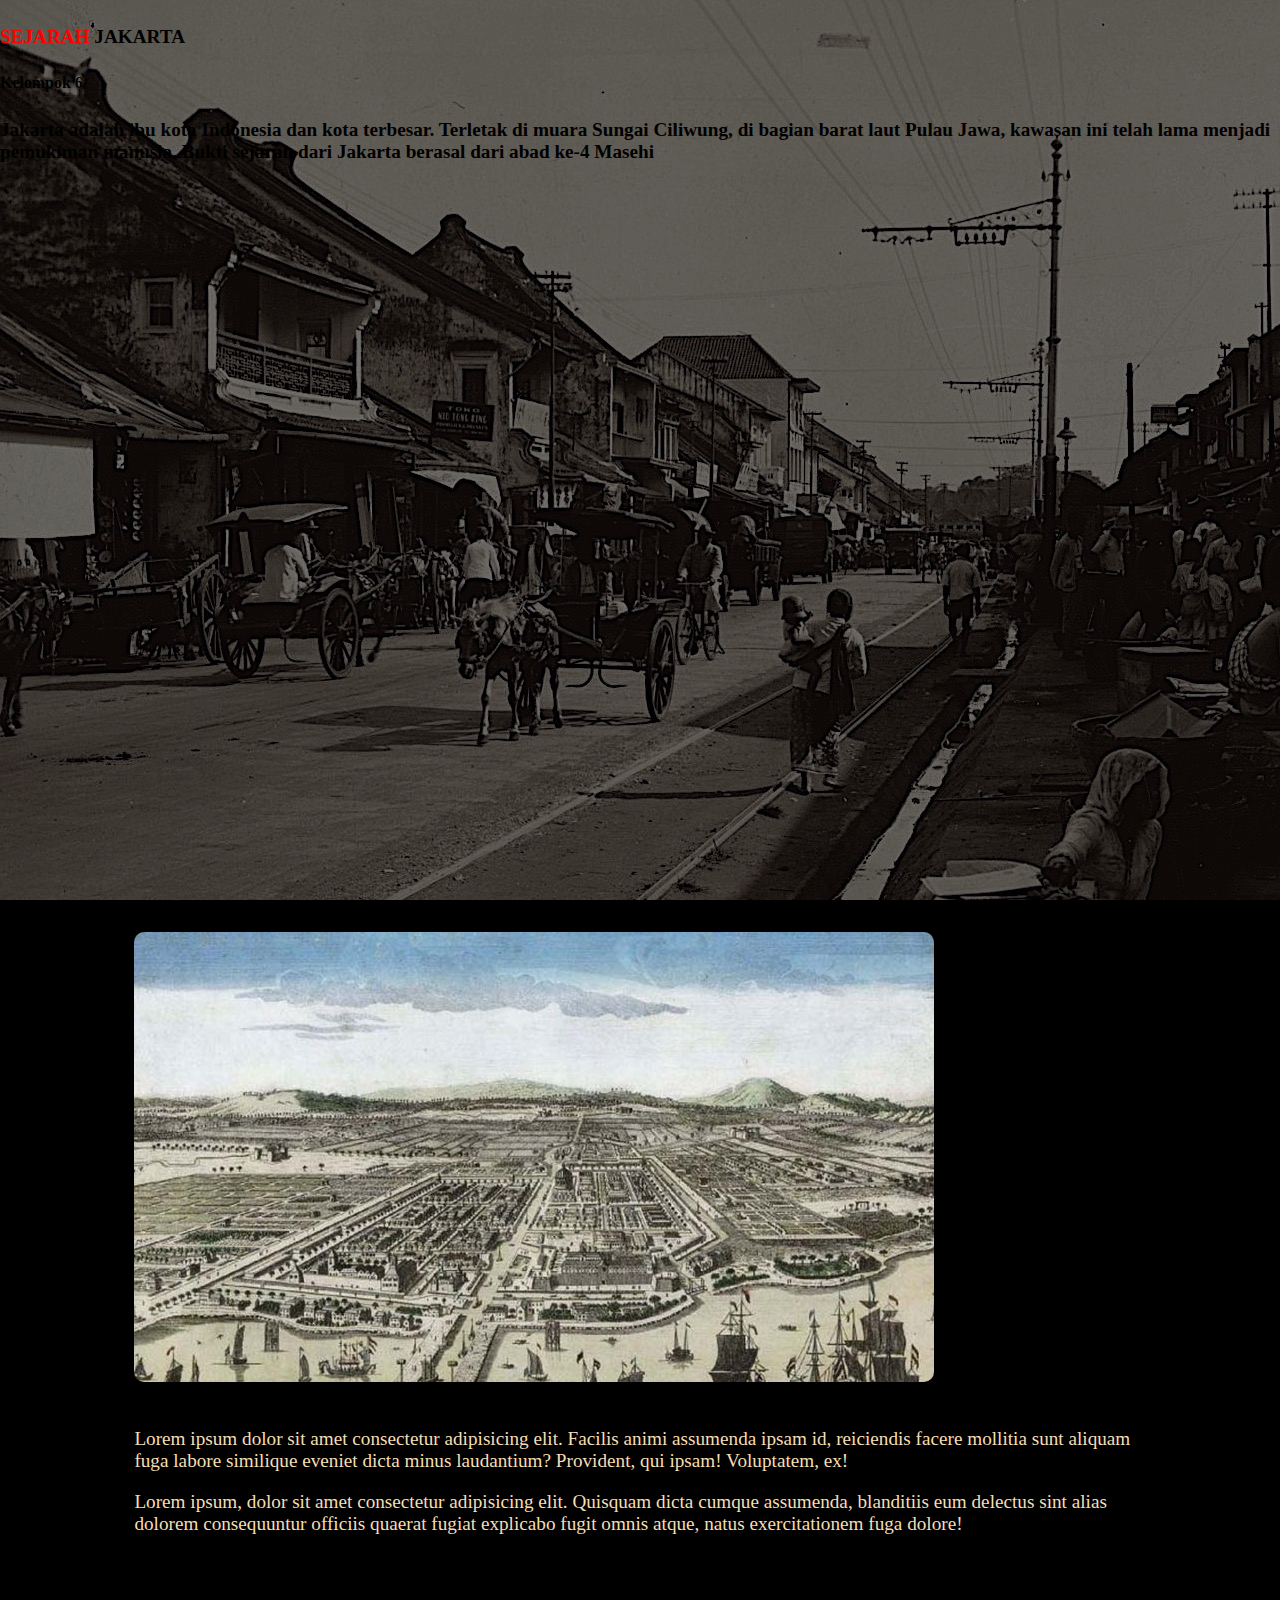
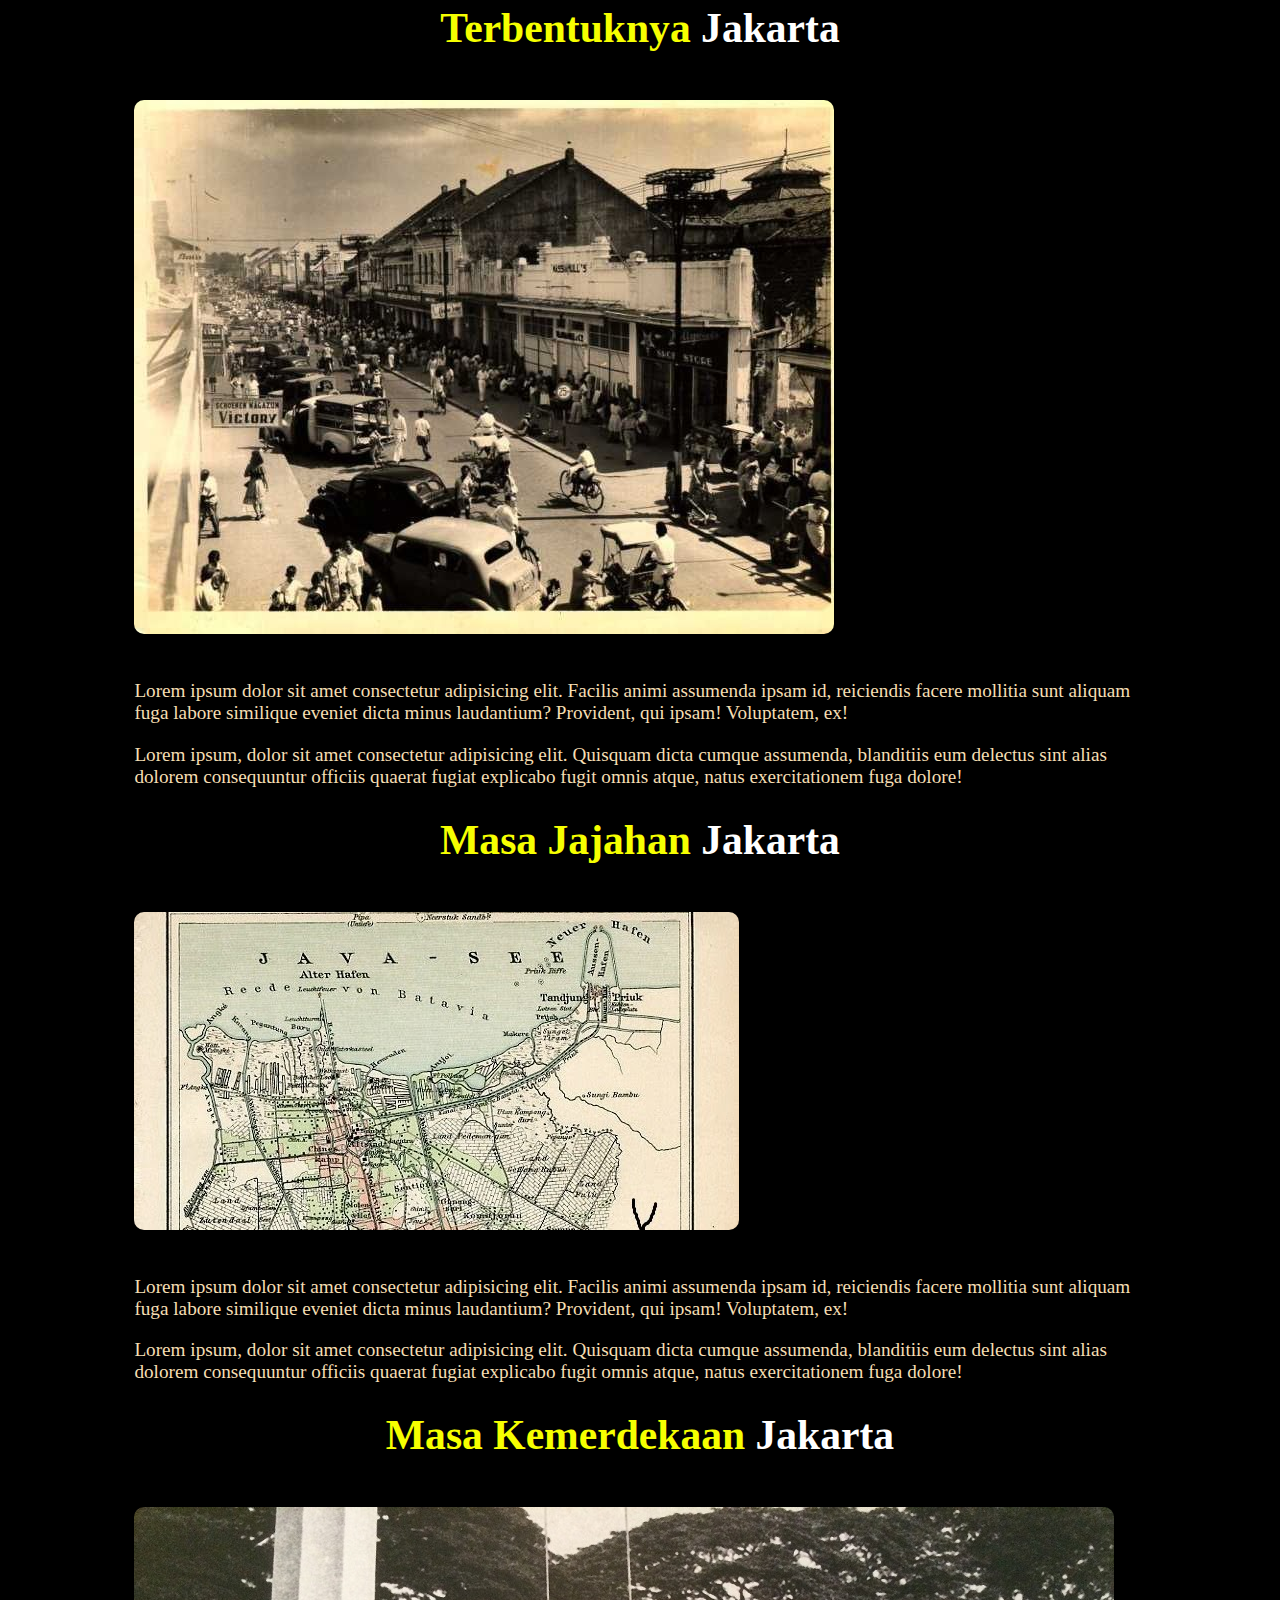
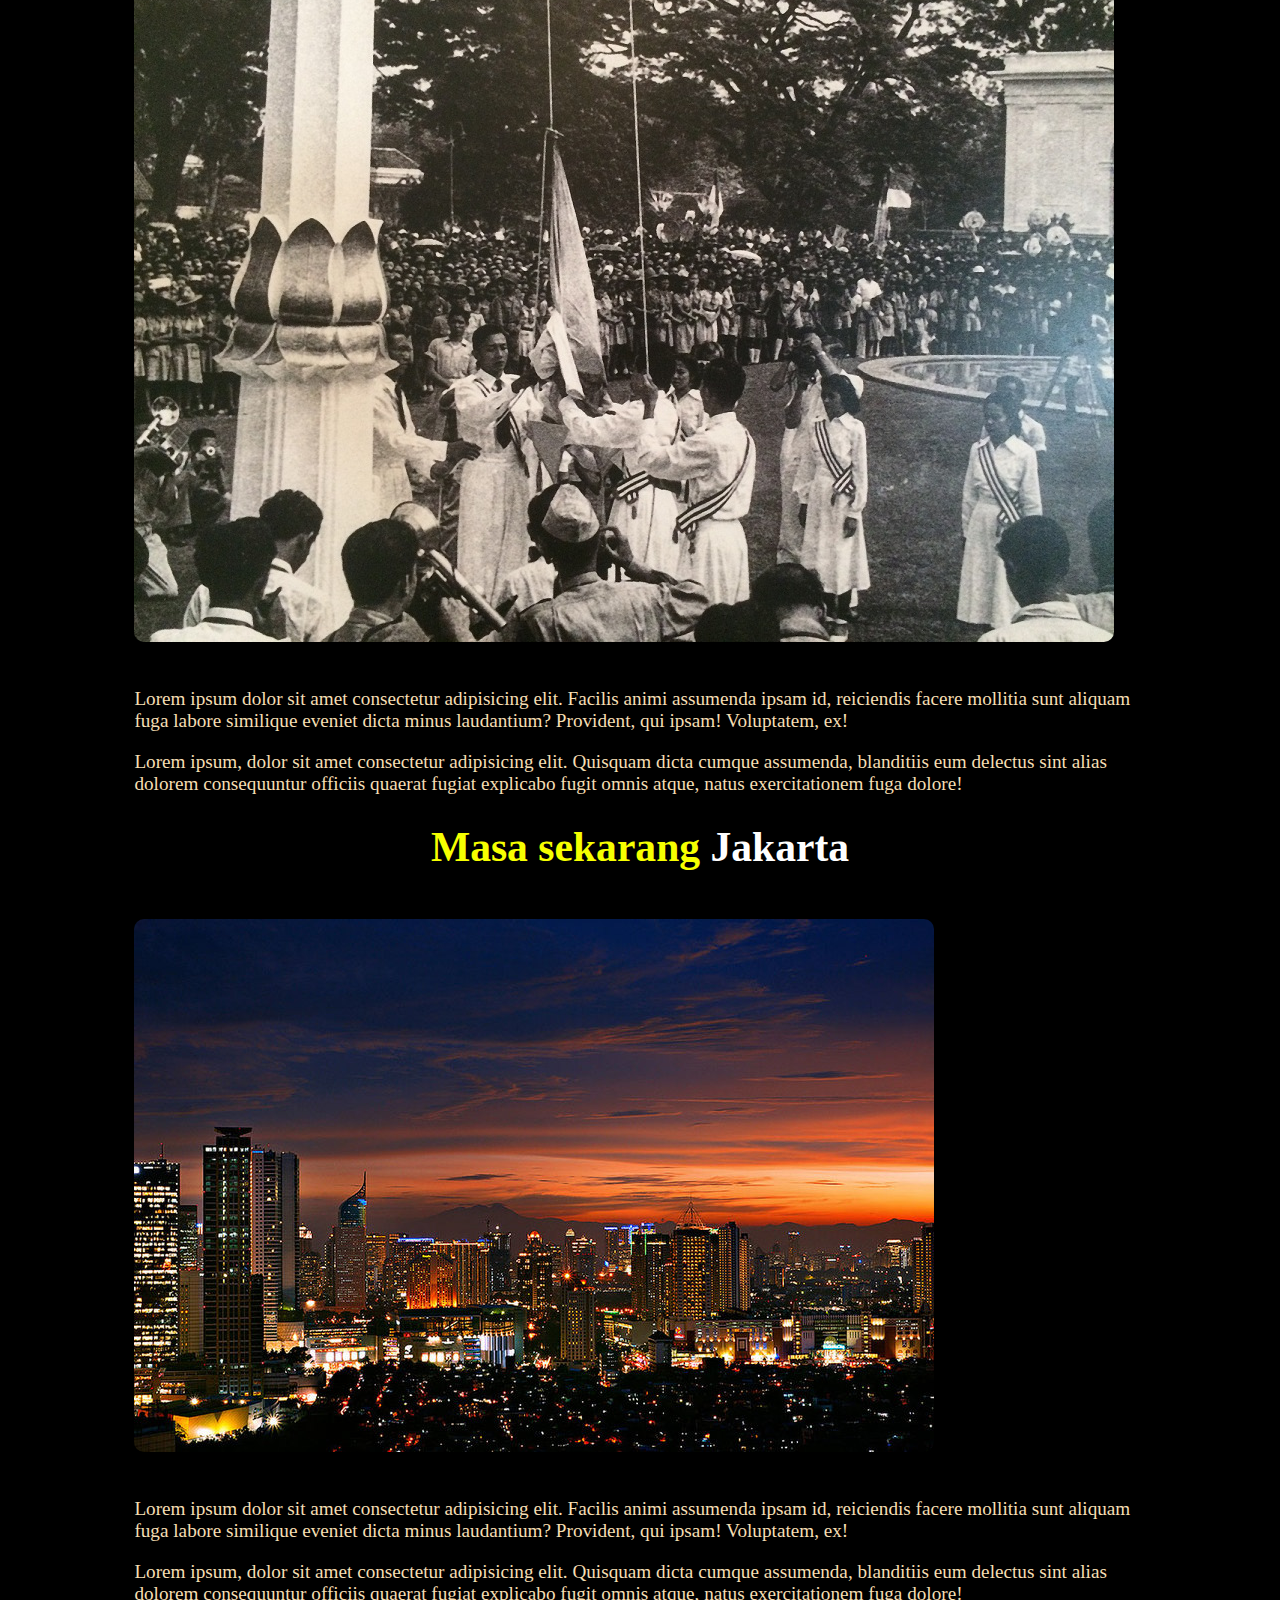
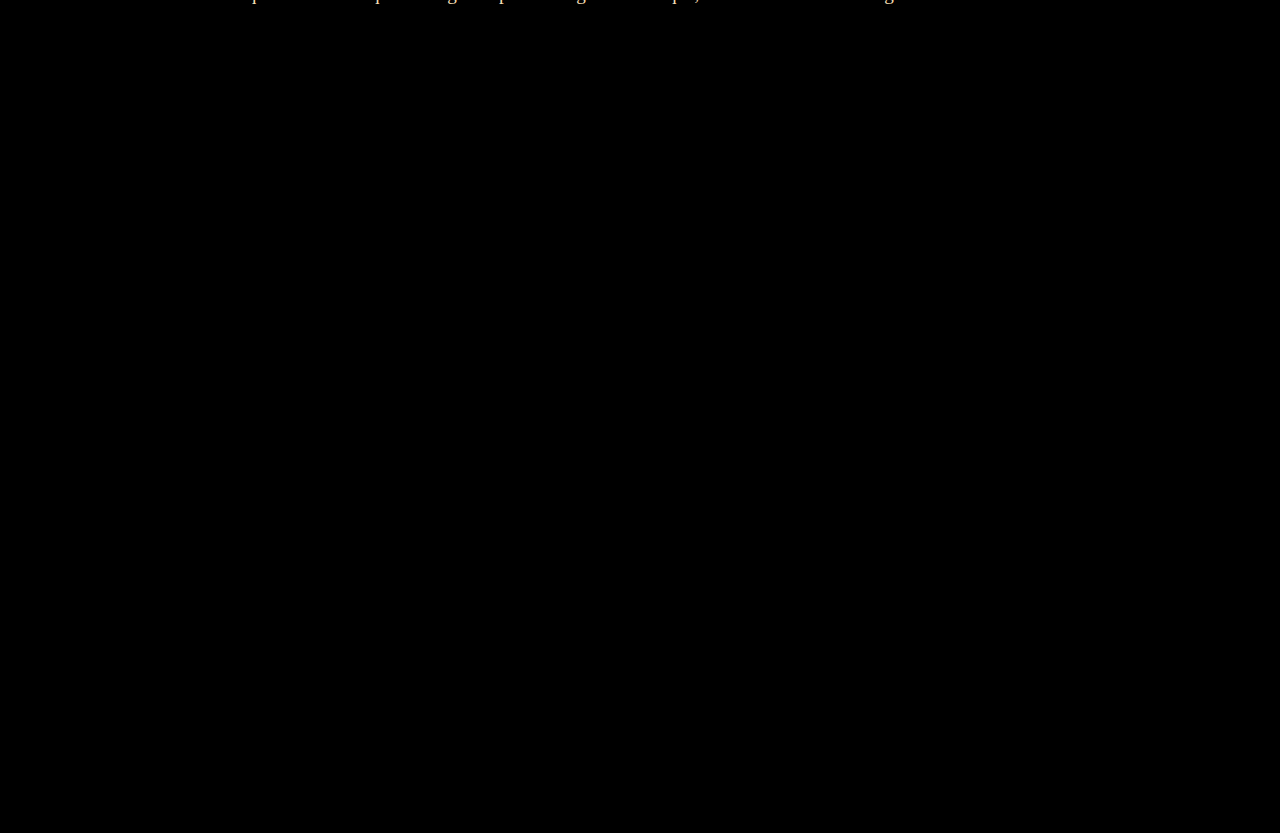
==== HalamanUtama.html @ 5598c6b9 "first commit" ====
<!DOCTYPE html>
<html lang="en">
    
    <head>

      <script src="https://unpkg.com/aos@next/dist/aos.js"></script>
      <script>
        AOS.init();
      </script>


        <meta charset="utf-8">
        <meta name="viewport" content="width=device-width, initial-scale=1, maximum-scale=1, user-scalable=no">
        <link href="https://cdn.jsdelivr.net/npm/bootstrap@5.3.1/dist/css/bootstrap.min.css" rel="stylesheet" integrity="sha384-4bw+/aepP/YC94hEpVNVgiZdgIC5+VKNBQNGCHeKRQN+PtmoHDEXuppvnDJzQIu9" crossorigin="anonymous">

        <title> MULOK </title>

       <link rel="stylesheet" href="style.css">
       <script src="https://cdn.jsdelivr.net/npm/bootstrap@5.3.1/dist/js/bootstrap.bundle.min.js" integrity="sha384-HwwvtgBNo3bZJJLYd8oVXjrBZt8cqVSpeBNS5n7C8IVInixGAoxmnlMuBnhbgrkm" crossorigin="anonymous"></script>
        

    </head>

    <body>

      <!-- TOP -->

      <section id="hero" class="hero w-100 h-100 p-3 mx-auto text-center d-flex 
        justify-content-center align-items-center text-white shadow-lg">
          <main>
            <h4><b> <span>SEJARAH</span> JAKARTA</b> </h4>
            <H5><b>Kelompok 6</b></H5>
            <p><b>Jakarta adalah ibu kota Indonesia dan kota terbesar. Terletak di muara Sungai Ciliwung, di bagian barat laut Pulau Jawa, kawasan ini telah lama menjadi pemukiman manusia. Bukti sejarah dari Jakarta berasal dari abad ke-4 Masehi</b></p>
          </main>
        </section>

        <!-- TOP -->


        <!--sejarah -->


      <section id="sejarah" class="sejarah w-100  ">
        <h1><span>Awal </span>Jakarta</h1>
       <div class="row"></div>
        <div class="sejarah-gambar">
          <img src="00077-00_masa-penjajahan-belanda_batavia_800x450_ccpdm-min.jpeg" class="rounded mx-auto d-block" alt="...">
        </div>
        <br>
        <div style="color: wheat;" class="content" > 
          <p >Lorem ipsum dolor sit amet consectetur adipisicing elit. Facilis animi assumenda ipsam id, reiciendis facere mollitia sunt aliquam fuga labore similique eveniet dicta minus laudantium? Provident, qui ipsam! Voluptatem, ex!</p>
          <p>Lorem ipsum, dolor sit amet consectetur adipisicing elit. Quisquam dicta cumque assumenda, blanditiis eum delectus sint alias dolorem consequuntur officiis quaerat fugiat explicabo fugit omnis atque, natus exercitationem fuga dolore!</p>
        </div>  
        <br>
        <h1><span>Terbentuknya </span>Jakarta</h1>
        <div class="row"></div>
        <div class="sejarah-gambar">
          <img src="jakarta dulu.jpeg" class="rounded mx-auto d-block" alt="...">
        </div>
        <br>
        <div style="color: wheat;" class="content" > 
          <p >Lorem ipsum dolor sit amet consectetur adipisicing elit. Facilis animi assumenda ipsam id, reiciendis facere mollitia sunt aliquam fuga labore similique eveniet dicta minus laudantium? Provident, qui ipsam! Voluptatem, ex!</p>
          <p>Lorem ipsum, dolor sit amet consectetur adipisicing elit. Quisquam dicta cumque assumenda, blanditiis eum delectus sint alias dolorem consequuntur officiis quaerat fugiat explicabo fugit omnis atque, natus exercitationem fuga dolore!</p>
        </div>  
        <h1><span>Masa Jajahan</span> Jakarta</h1>
        <div class="row"></div>
        <div class="sejarah-gambar">
          <img src="batavia.jpg" class="rounded mx-auto d-block" alt="...">
        </div>
        <br>
        <div style="color: wheat;" class="content" > 
          <p >Lorem ipsum dolor sit amet consectetur adipisicing elit. Facilis animi assumenda ipsam id, reiciendis facere mollitia sunt aliquam fuga labore similique eveniet dicta minus laudantium? Provident, qui ipsam! Voluptatem, ex!</p>
          <p>Lorem ipsum, dolor sit amet consectetur adipisicing elit. Quisquam dicta cumque assumenda, blanditiis eum delectus sint alias dolorem consequuntur officiis quaerat fugiat explicabo fugit omnis atque, natus exercitationem fuga dolore!</p>
        </div>  
        <h1><span>Masa Kemerdekaan</span> Jakarta</h1>
        <div class="row"></div>
        <div class="sejarah-gambar">
          <img src="merdeka.jpeg" class="rounded mx-auto d-block" alt="...">
        </div>
        <br>
        <div style="color: wheat;" class="content" > 
          <p >Lorem ipsum dolor sit amet consectetur adipisicing elit. Facilis animi assumenda ipsam id, reiciendis facere mollitia sunt aliquam fuga labore similique eveniet dicta minus laudantium? Provident, qui ipsam! Voluptatem, ex!</p>
          <p>Lorem ipsum, dolor sit amet consectetur adipisicing elit. Quisquam dicta cumque assumenda, blanditiis eum delectus sint alias dolorem consequuntur officiis quaerat fugiat explicabo fugit omnis atque, natus exercitationem fuga dolore!</p>
        </div>
        <h1><span>Masa sekarang</span> Jakarta</h1>
        <div class="row"></div>
        <div class="sejarah-gambar">
          <img src="jakartasekarang.jpeg" class="rounded mx-auto d-block" alt="...">
        </div>
        <br>
        <div style="color: wheat;" class="content" > 
          <p >Lorem ipsum dolor sit amet consectetur adipisicing elit. Facilis animi assumenda ipsam id, reiciendis facere mollitia sunt aliquam fuga labore similique eveniet dicta minus laudantium? Provident, qui ipsam! Voluptatem, ex!</p>
          <p>Lorem ipsum, dolor sit amet consectetur adipisicing elit. Quisquam dicta cumque assumenda, blanditiis eum delectus sint alias dolorem consequuntur officiis quaerat fugiat explicabo fugit omnis atque, natus exercitationem fuga dolore!</p>
        </div>  
      </div>
      </div>
      </section>

      <!--sejarah-->

      


    </body>


</html>
---- style.css ----
body{

    background-color: rgb(0, 0, 0);
    min-height: 2000px;
    font-size: 1.2rem;
}

img{
    border-radius: 10px;
}

:root{

    --yellow : #ffe819
    --black : #000000;
    --white : #ffffff
    --bg : #000000;
    --shadow : 0 2px 2px rgba(0,, 0, 0, 0,5);
}

.hero h4 span{
    color: red;
}

.hero{
    min-height: 100vh;
    background-color: var(--bg);
    content: '';
    position: absolute;
    top: 0;
    left: 0;
    width: 100%;
    height: 100%;
    background-image: url(Jakarta.jpeg);
    font-family: caveat;

}

.sejarah .row {
    display: flex;
}

.sejarah .row .sejarah-gambar{
    flex: 1 1 45rem;
}

.sejarah .row .sejarah-gambar img{
    width: 100%;
    position: absolute;
    
}

.sejarah .row .content{
    flex : 1 1 35rem;
    padding: 0 1rem;
}

.sejarah .row .content .p{
    padding: 1rem;
    font-size: 1.8rem;
    margin-bottom: 1rem;
    font-weight: 100;
}

.sejarah{
    padding: 800px 10%;
}

.sejarah h1{
    text-align: center;
    font-size: 2.6rem;
    margin-bottom: 3rem;
    color: white;
}

.sejarah h1 span{
    color: rgb(246, 255, 0);
}

.awal{
    padding: 50px 10%;
}
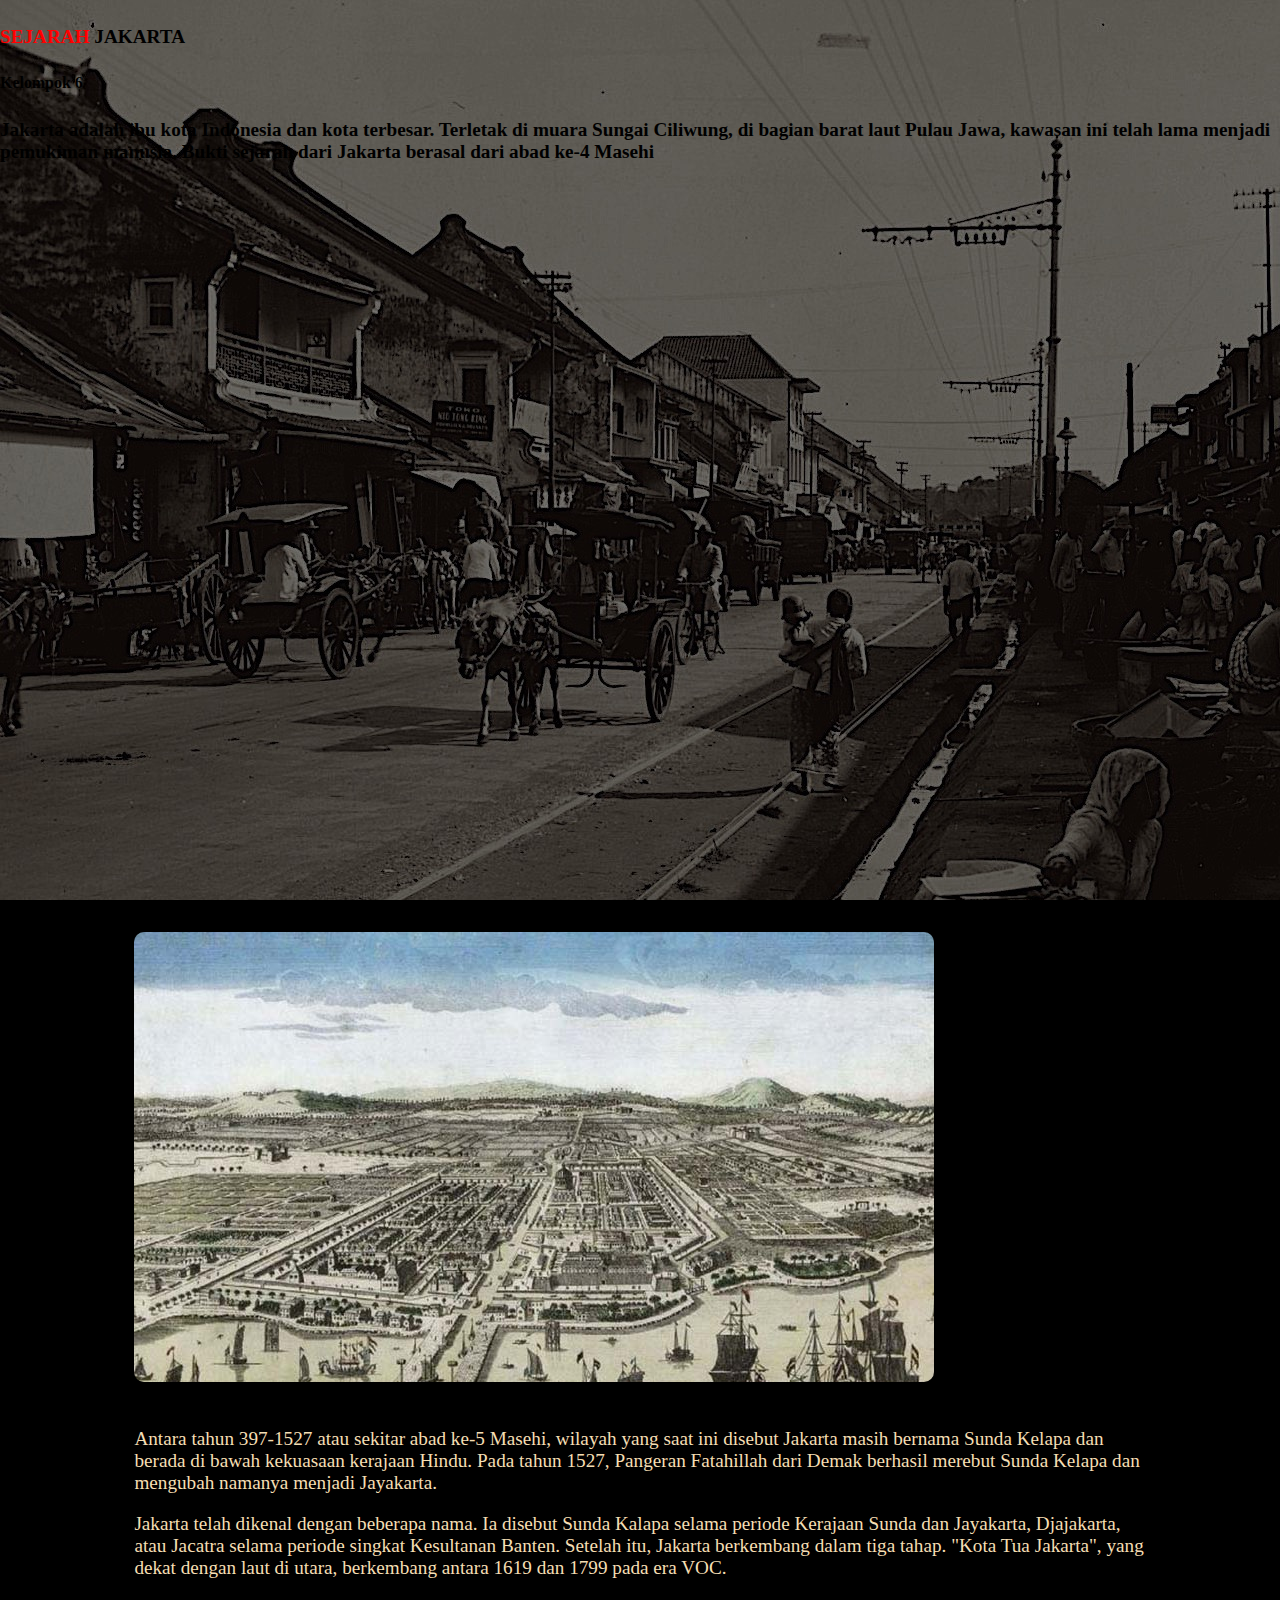
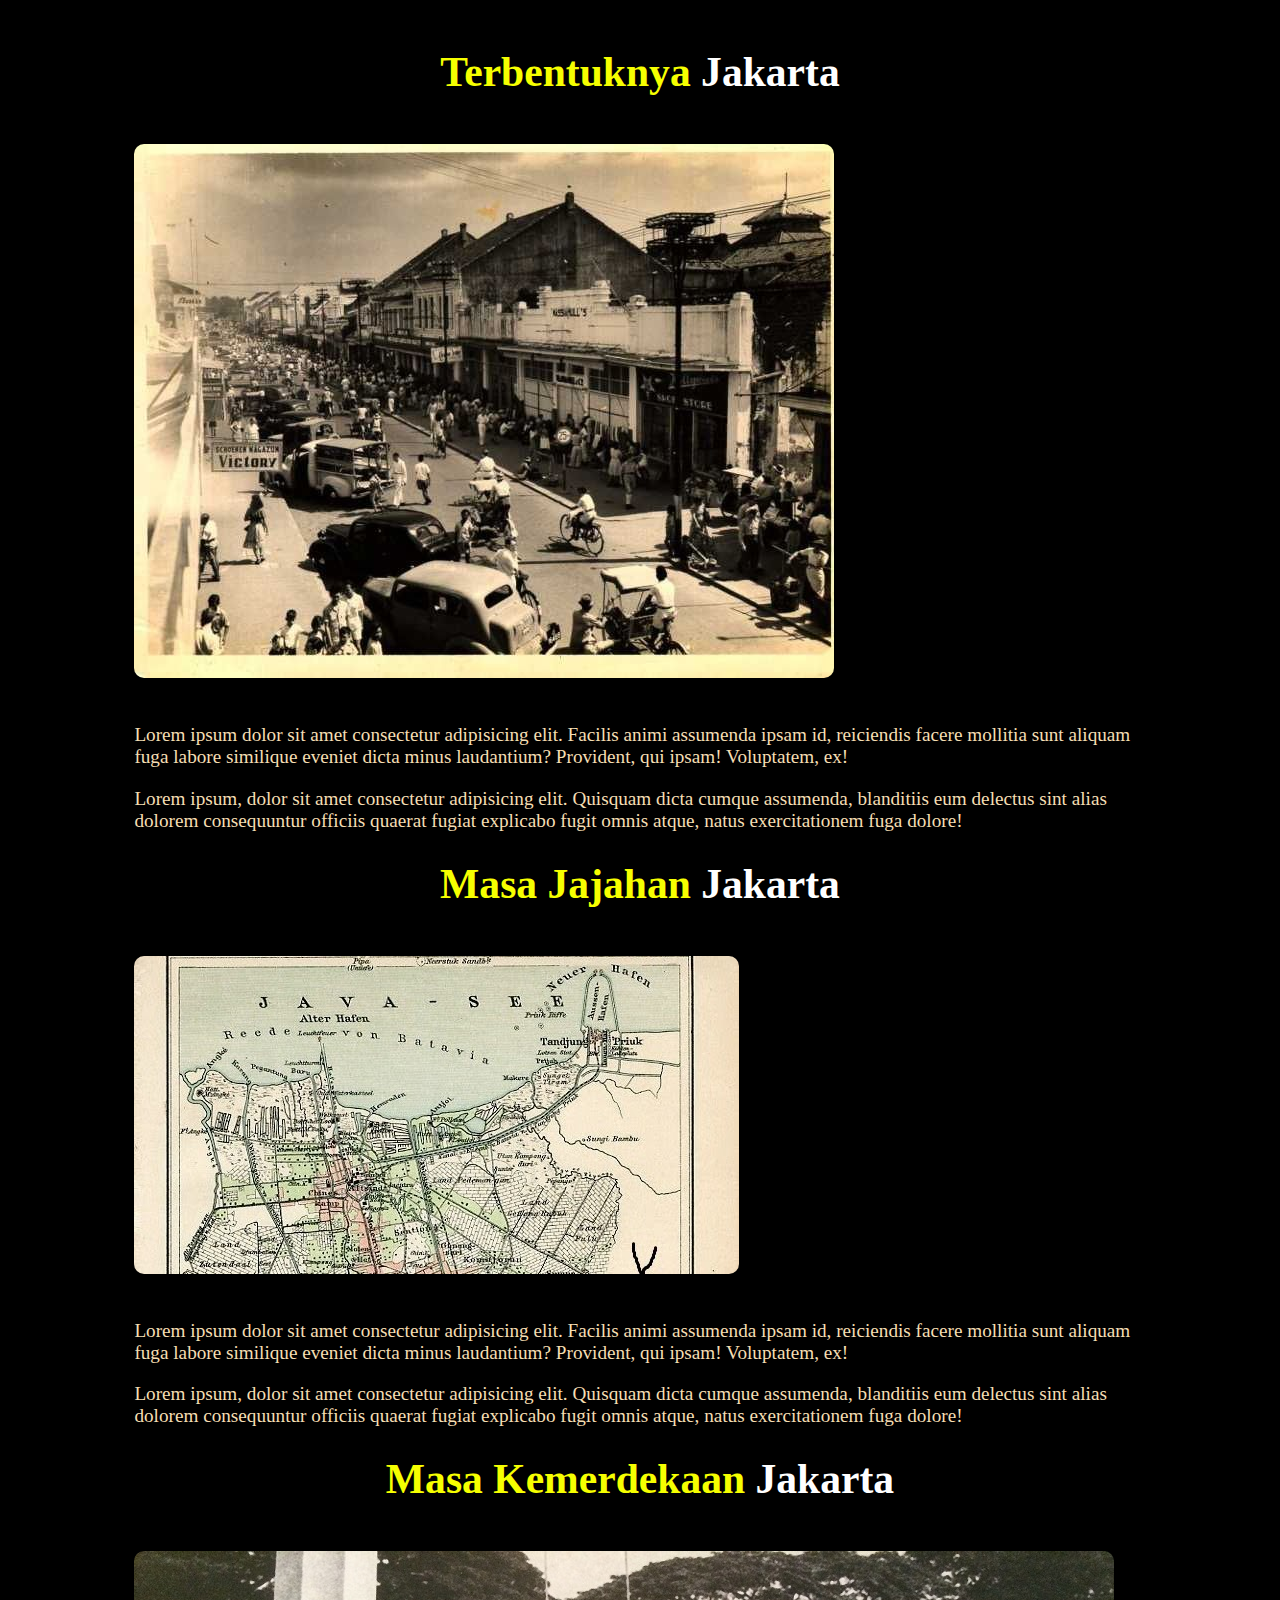
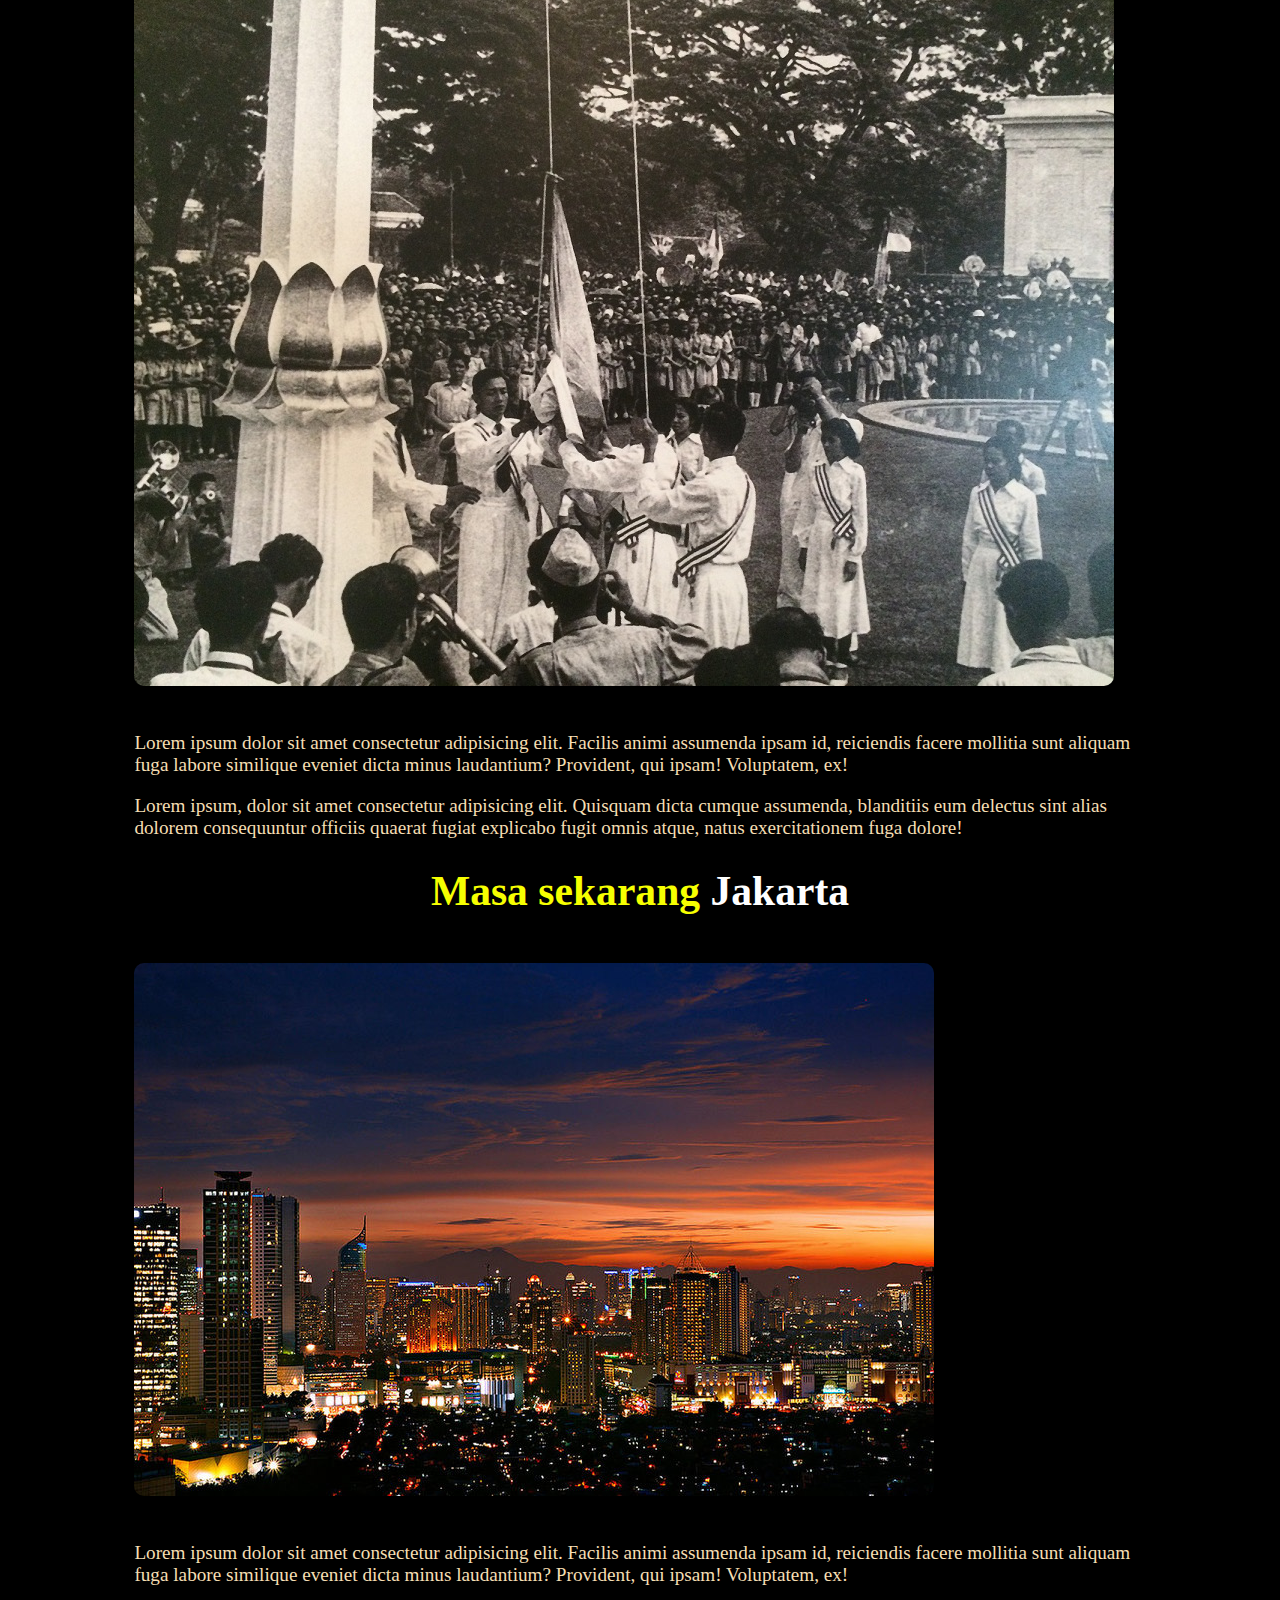
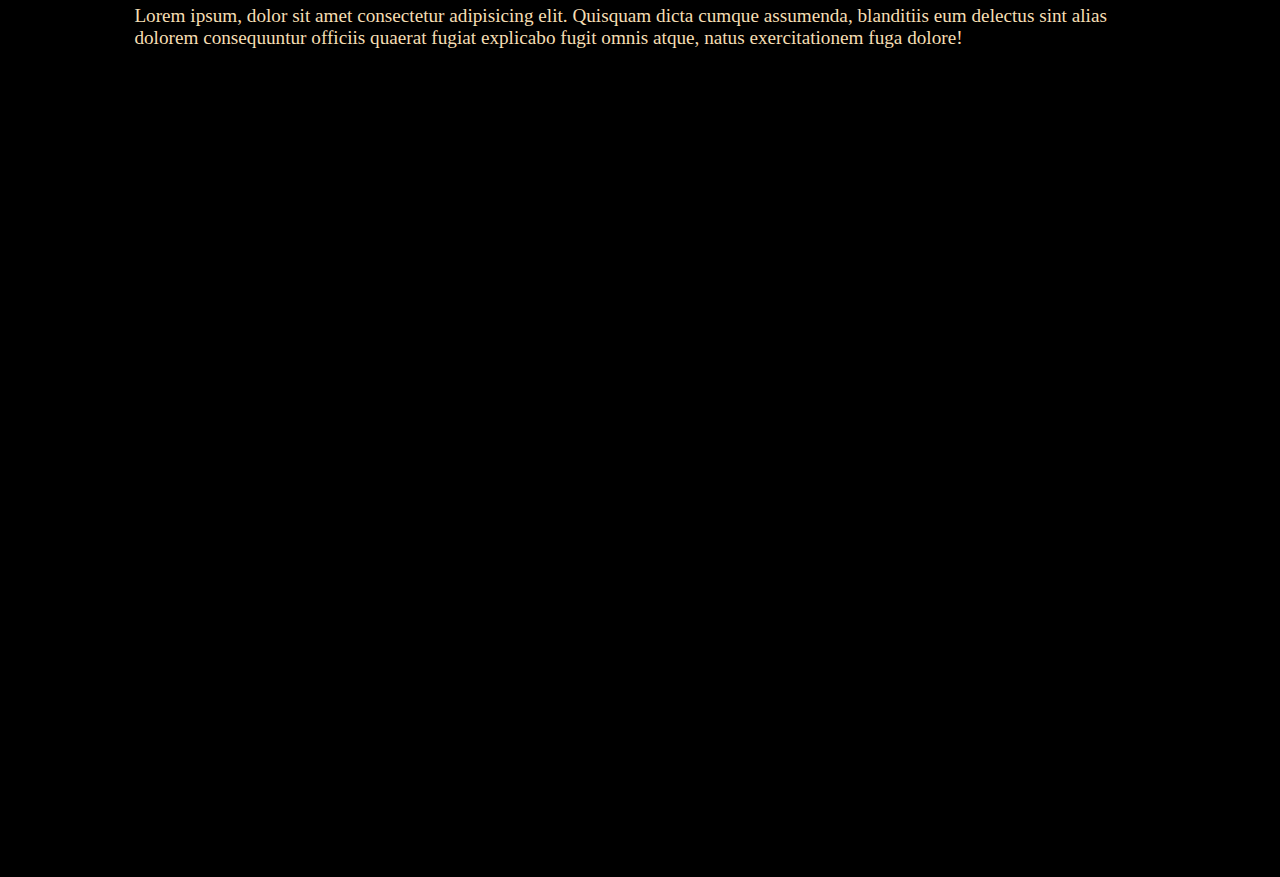
==== commit 63a135f5: "nambadata" ====
--- a/HalamanUtama.html
+++ b/HalamanUtama.html
@@ -48,8 +48,8 @@
         </div>
         <br>
         <div style="color: wheat;" class="content" > 
-          <p >Lorem ipsum dolor sit amet consectetur adipisicing elit. Facilis animi assumenda ipsam id, reiciendis facere mollitia sunt aliquam fuga labore similique eveniet dicta minus laudantium? Provident, qui ipsam! Voluptatem, ex!</p>
-          <p>Lorem ipsum, dolor sit amet consectetur adipisicing elit. Quisquam dicta cumque assumenda, blanditiis eum delectus sint alias dolorem consequuntur officiis quaerat fugiat explicabo fugit omnis atque, natus exercitationem fuga dolore!</p>
+          <p >Antara tahun 397-1527 atau sekitar abad ke-5 Masehi, wilayah yang saat ini disebut Jakarta masih bernama Sunda Kelapa dan berada di bawah kekuasaan kerajaan Hindu. Pada tahun 1527, Pangeran Fatahillah dari Demak berhasil merebut Sunda Kelapa dan mengubah namanya menjadi Jayakarta.</p>
+          <p>Jakarta telah dikenal dengan beberapa nama. Ia disebut Sunda Kalapa selama periode Kerajaan Sunda dan Jayakarta, Djajakarta, atau Jacatra selama periode singkat Kesultanan Banten. Setelah itu, Jakarta berkembang dalam tiga tahap. "Kota Tua Jakarta", yang dekat dengan laut di utara, berkembang antara 1619 dan 1799 pada era VOC.</p>
         </div>  
         <br>
         <h1><span>Terbentuknya </span>Jakarta</h1>
